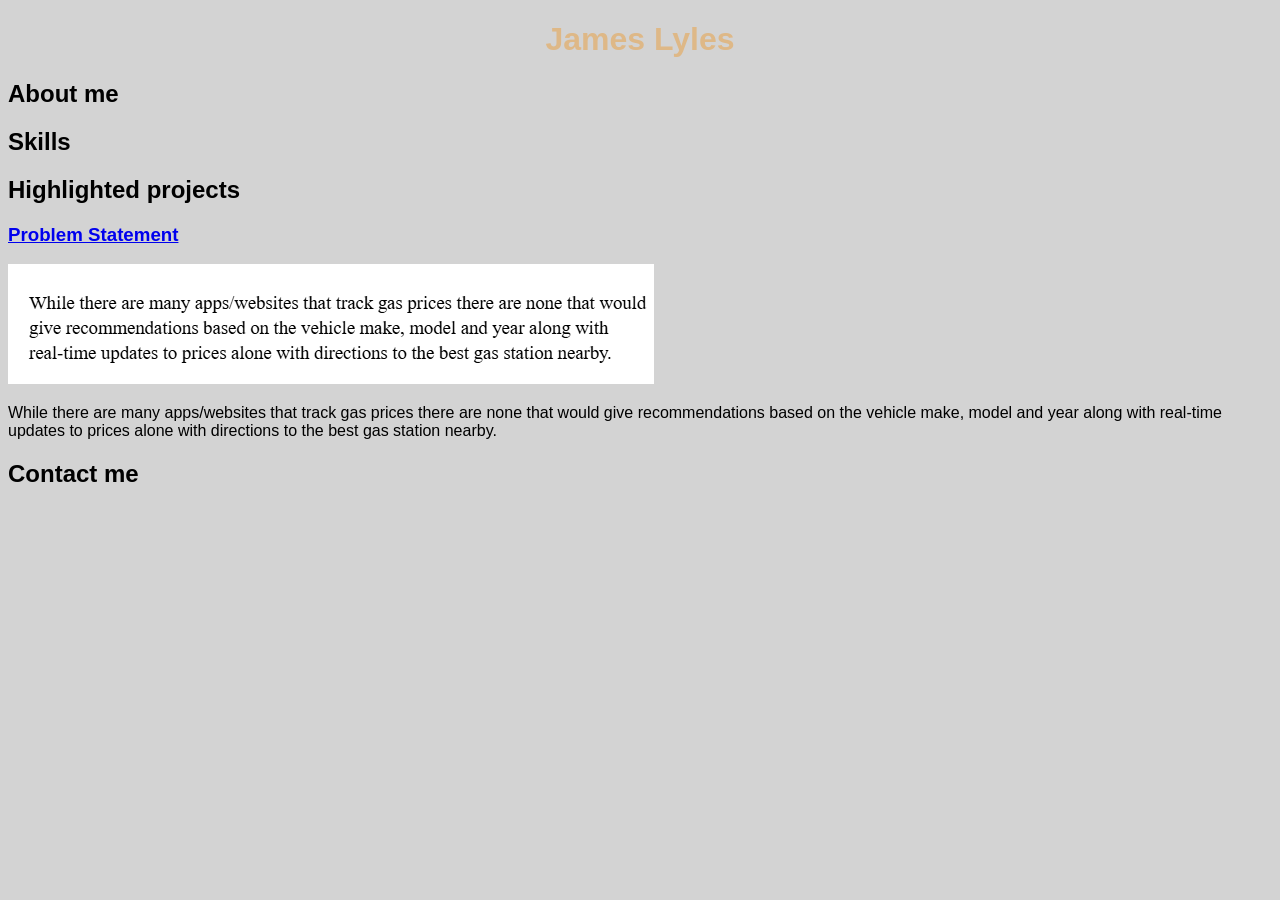
==== index.html @ b4bb2f36 "Add files via upload" ====
<!DOCTYPE html>
<html>
<head>
<title>CSCE 190: James lyles</title>
<link rel="stylesheet" href="styles.css" />
</head>
<body>
    <h1>James Lyles</h1>
    <h2>About me</h2>

    <div class="about"> </div>
    <h2>Skills</h2>

    <div class="skills"></div>
    <h2>Highlighted projects</h2>

    <div class="projects">
        <!-- Problem Statement Assignment -->
<section class="project">
    <a href="files/Problem_Statement.pdf">
        <h3>Problem Statement</h3></a>
    <a href="files/Problem_Statement.pdf">
        <img src="images/Problem-statment.png">
    </a>
    <p>While there are many apps/websites that track gas prices there are none that would give recommendations based on the vehicle make, model and year along with real-time updates to prices alone with directions to the best gas station nearby.</p>
    </section>
    </div>

    <h2>Contact me</h2>

    <div class="contact"></div>
    </body>
</html
---- styles.css ----
body{
    background-color: lightgray;
    font-family: Arial, Helvetica, sans-serif;
}
h1{
    text-align: center;
    color: burlywood;
}
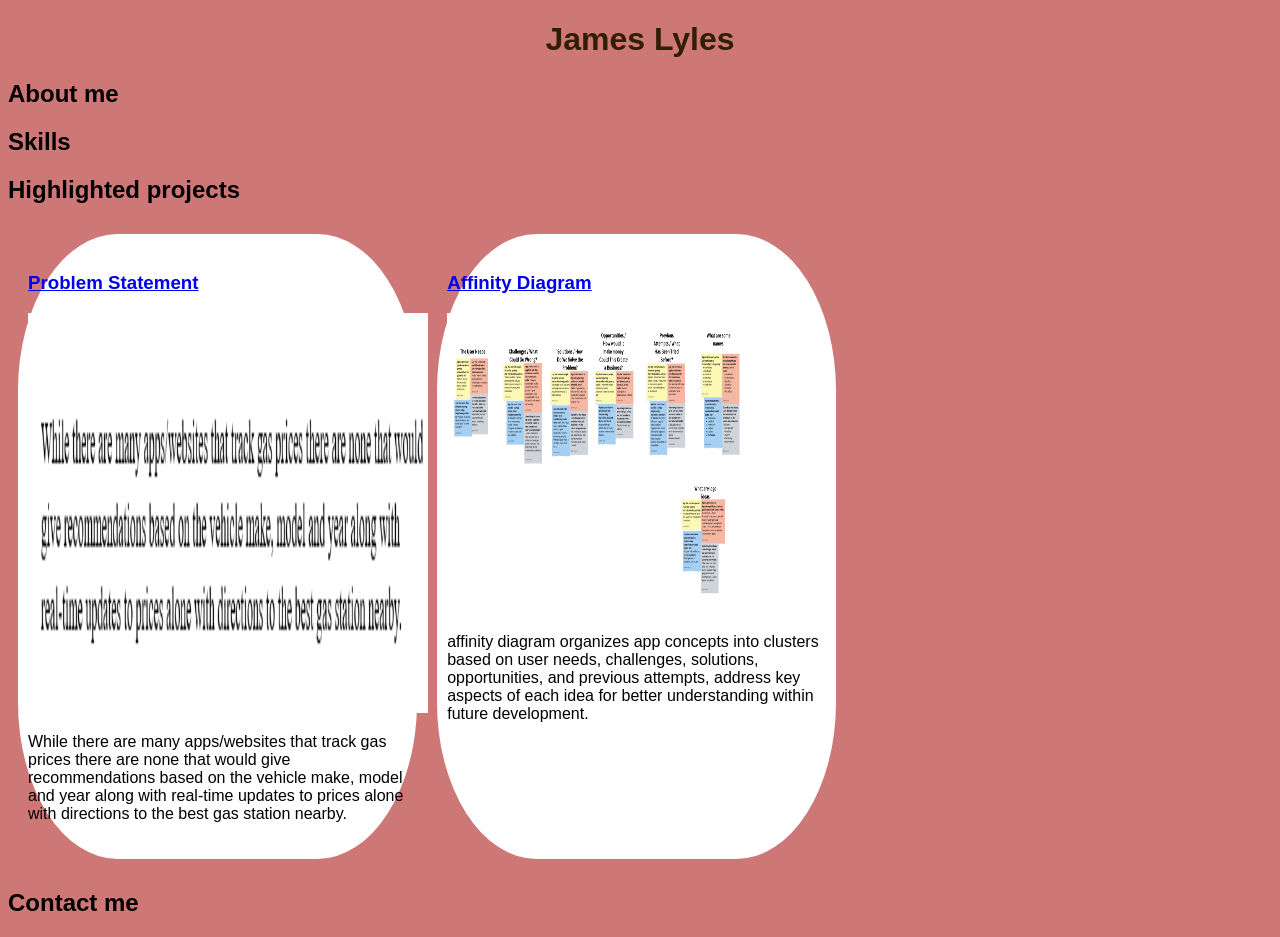
==== commit ace841a0: "Add files via upload" ====
--- a/index.html
+++ b/index.html
@@ -20,9 +20,21 @@
     <a href="files/Problem_Statement.pdf">
         <h3>Problem Statement</h3></a>
     <a href="files/Problem_Statement.pdf">
-        <img src="images/Problem-statment.png">
+        <img src="images/Problem-statment.png" width="400" height="400">
     </a>
     <p>While there are many apps/websites that track gas prices there are none that would give recommendations based on the vehicle make, model and year along with real-time updates to prices alone with directions to the best gas station nearby.</p>
+    </section>
+    <!--Affinity Diagram Assignment -->
+<section class="project">
+    <a href="files/affinity diagram.pdf">
+        <h3>Affinity Diagram</h3>
+    </a>
+    <a href="files/affinity diagram.pdf">
+        <img src="images/affinity diagram.png" width="300" height="300">
+    </a>
+    <p>
+    affinity diagram organizes app concepts into clusters based on user needs, challenges, solutions, opportunities, and previous attempts, address key aspects of each idea for  better understanding within future development.
+    </p>
     </section>
     </div>
 
--- a/styles.css
+++ b/styles.css
@@ -1,8 +1,20 @@
 body{
-    background-color: lightgray;
+    background-color: rgb(206, 119, 119);
     font-family: Arial, Helvetica, sans-serif;
 }
 h1{
     text-align: center;
-    color: burlywood;
+    color: rgb(49, 30, 6);
+}
+
+.projects { display:flex; 
+    flex-wrap:wrap;
+ } 
+.project
+ {
+width: 30%;
+margin: 10px;
+padding: 20px 10px;
+background: white;
+border-radius: 25%;
 }
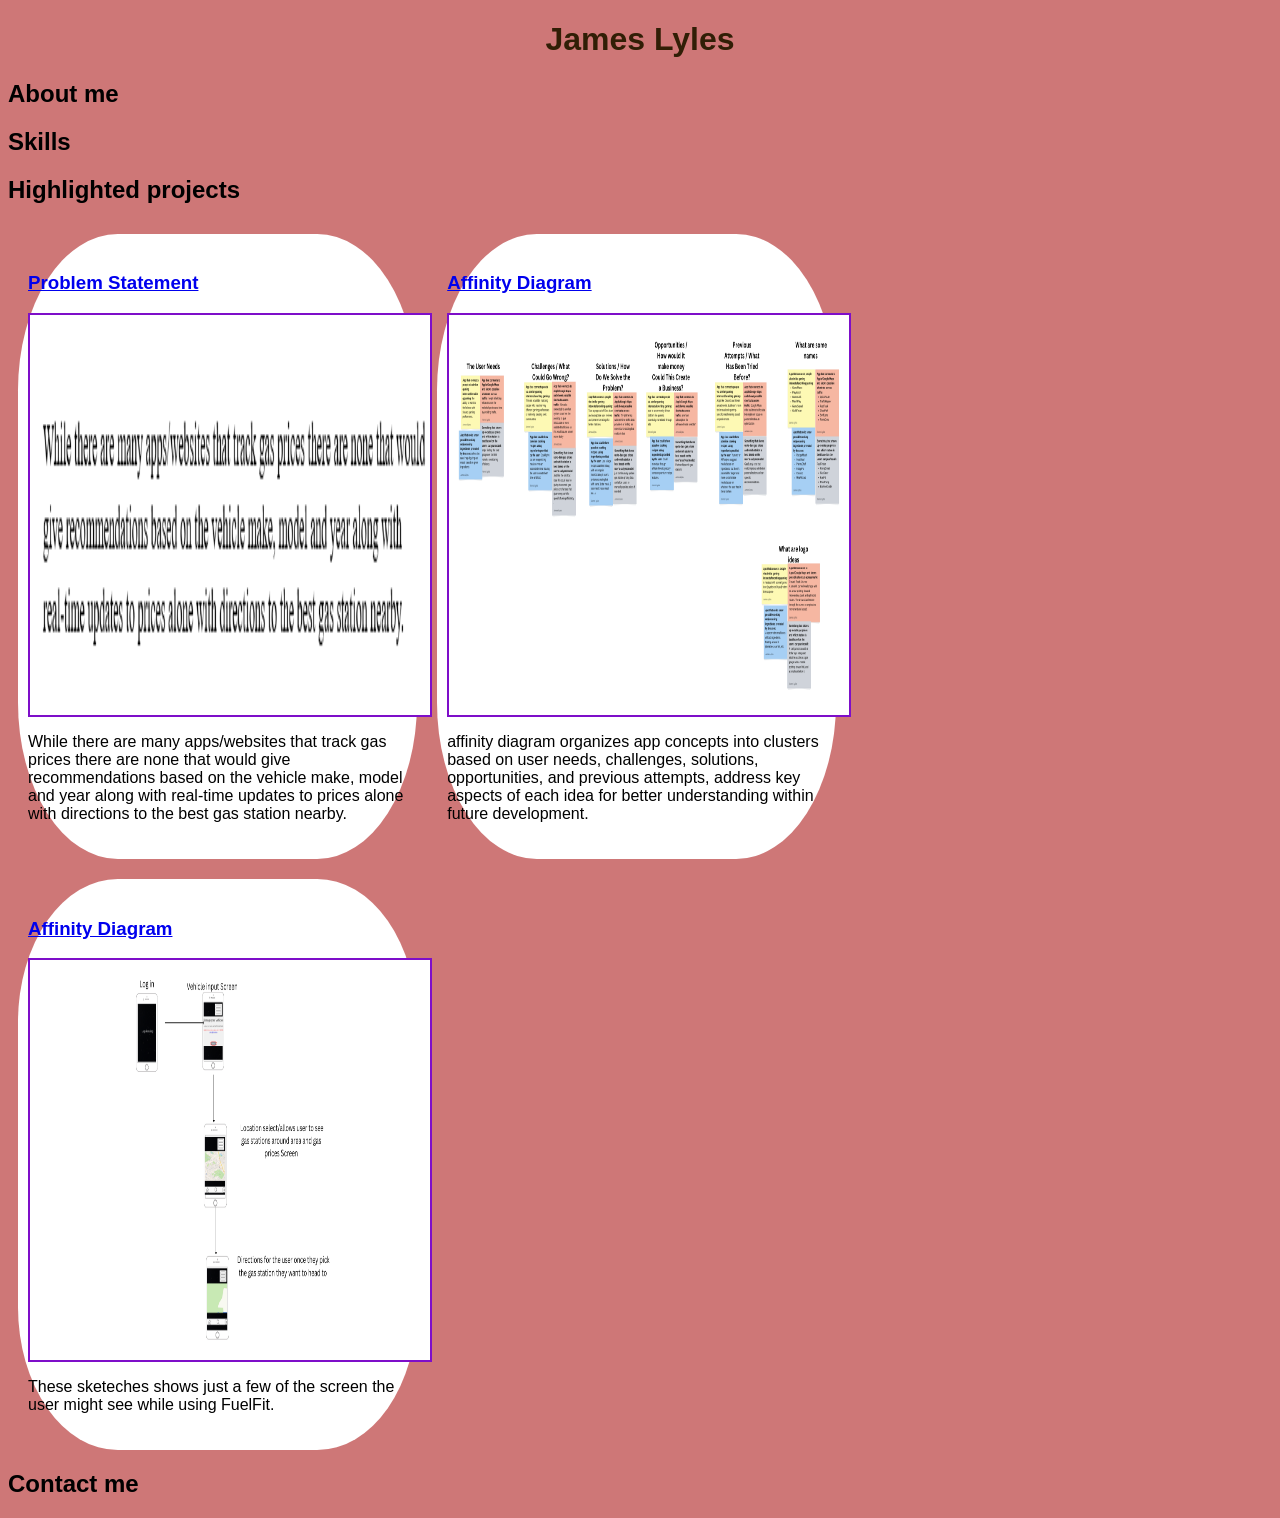
==== commit 997d2dbf: "Add files via upload" ====
--- a/index.html
+++ b/index.html
@@ -20,7 +20,7 @@
     <a href="files/Problem_Statement.pdf">
         <h3>Problem Statement</h3></a>
     <a href="files/Problem_Statement.pdf">
-        <img src="images/Problem-statment.png" width="400" height="400">
+        <img src="images/Problem-statment.png" >
     </a>
     <p>While there are many apps/websites that track gas prices there are none that would give recommendations based on the vehicle make, model and year along with real-time updates to prices alone with directions to the best gas station nearby.</p>
     </section>
@@ -30,7 +30,7 @@
         <h3>Affinity Diagram</h3>
     </a>
     <a href="files/affinity diagram.pdf">
-        <img src="images/affinity diagram.png" width="300" height="300">
+        <img src="images/affinity diagram.png" >
     </a>
     <p>
     affinity diagram organizes app concepts into clusters based on user needs, challenges, solutions, opportunities, and previous attempts, address key aspects of each idea for  better understanding within future development.
@@ -38,6 +38,16 @@
     </section>
     </div>
 
+
+    <!--Sketches Assignment-->
+<section class="project">
+    <a href="files/FuelFit Sketches.pdf">
+        <h3>Affinity Diagram</h3></a>
+    <a href="files/FuelFit Sketches.pdf">
+        <img src="images/main customer view (1).png"></a>
+    <p>
+    These sketeches shows just a few of the screen the user might see while using FuelFit. </p>
+    </section>
     <h2>Contact me</h2>
 
     <div class="contact"></div>
--- a/styles.css
+++ b/styles.css
@@ -17,4 +17,12 @@
 padding: 20px 10px;
 background: white;
 border-radius: 25%;
-}+}
+.project img{
+    width: 400px;
+    height: 400px;
+    margin: 10px;
+    border: 2px solid rgb(126, 14, 201); /* choose a color */
+    display: block;
+    margin: auto;
+    }
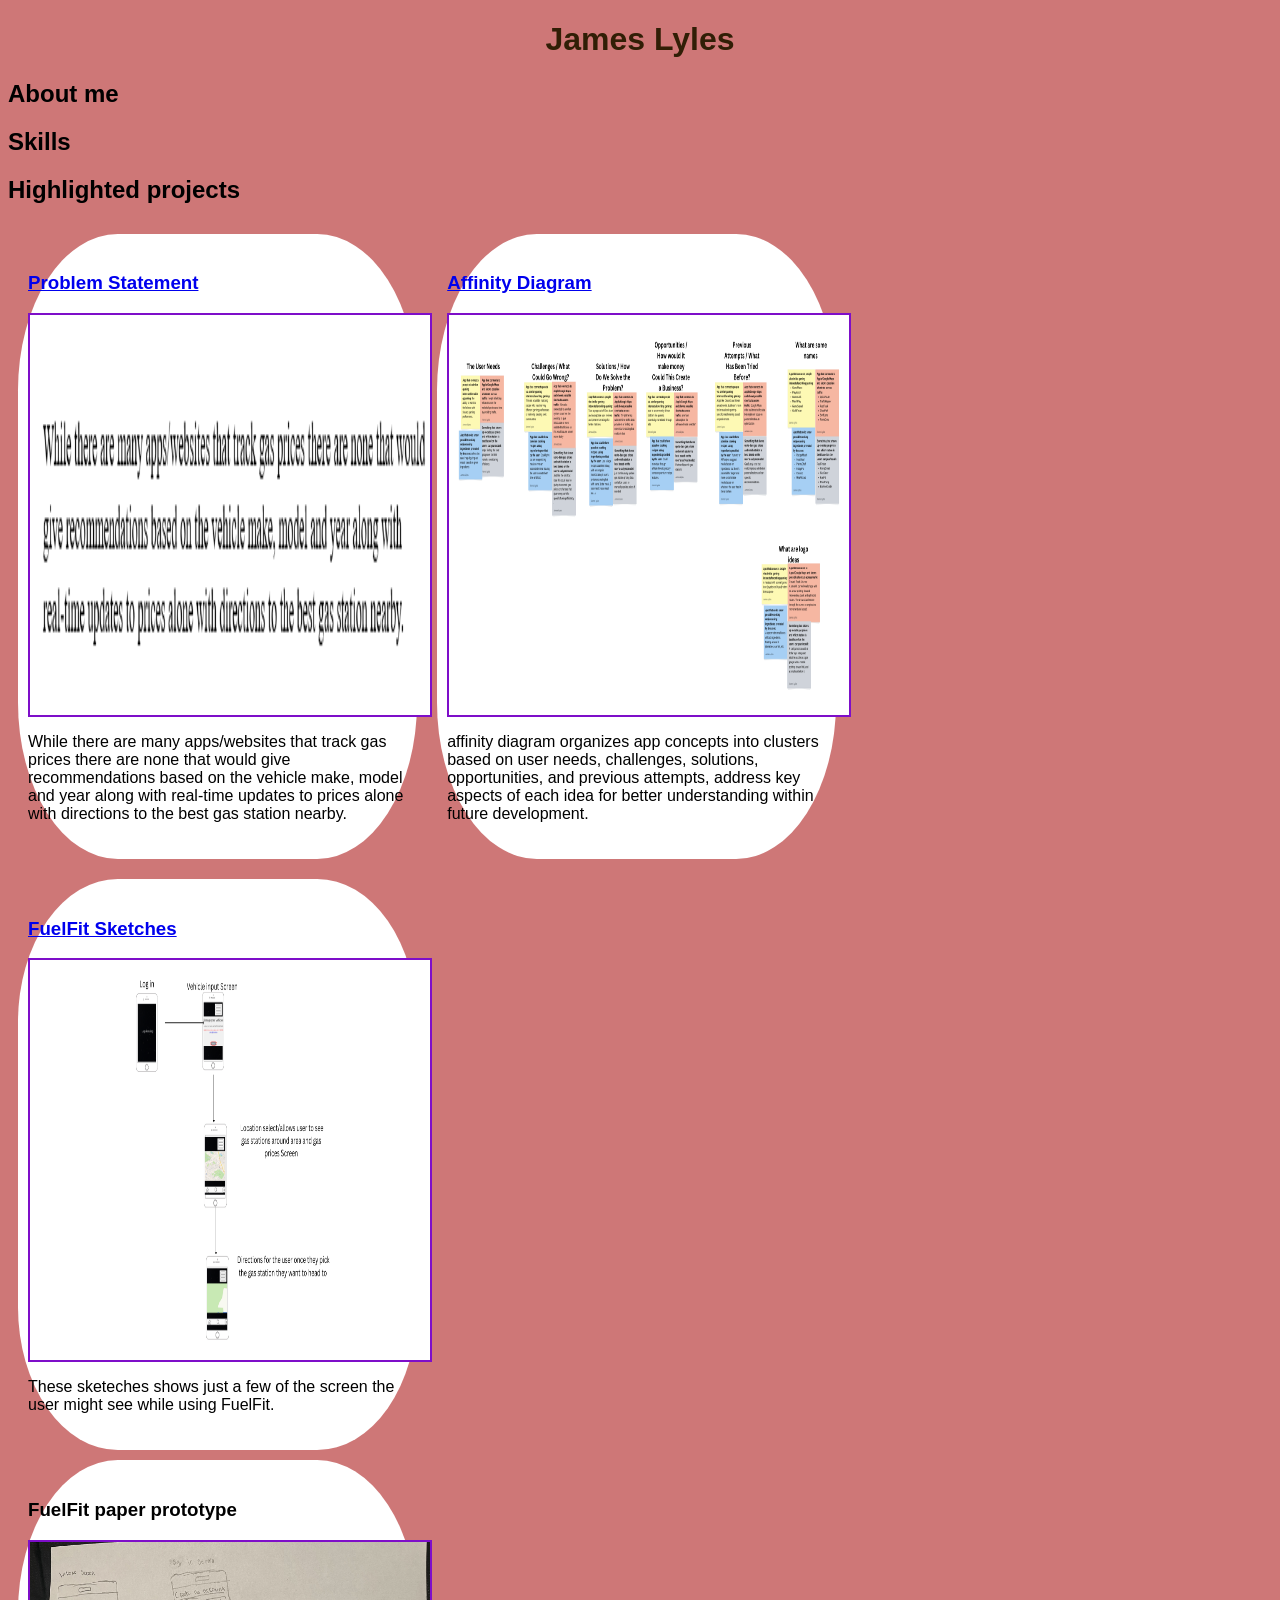
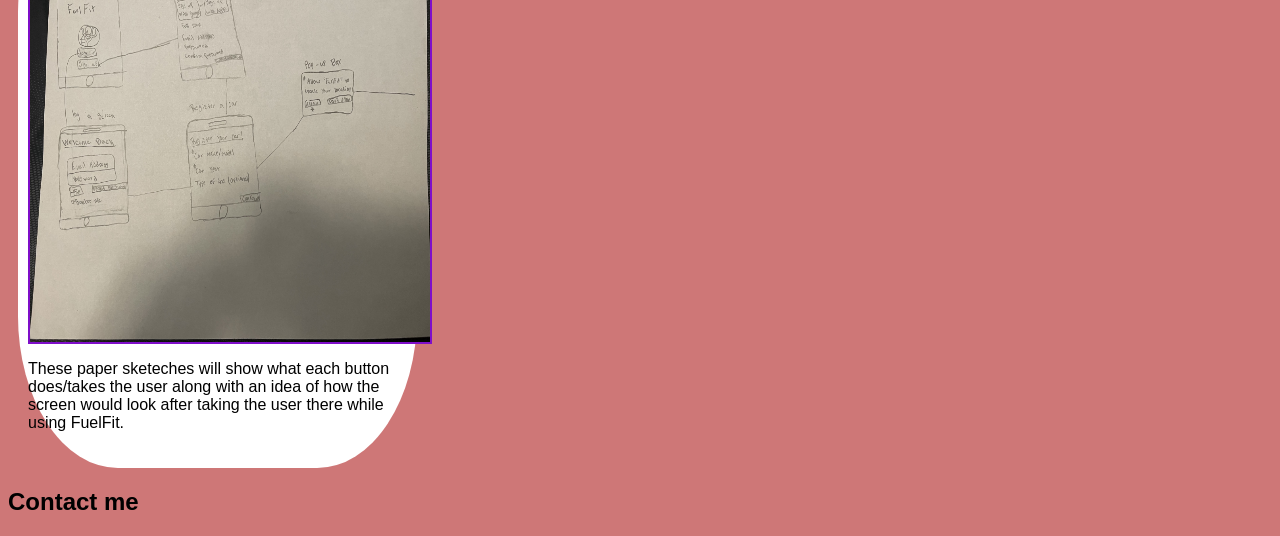
==== commit a64f2260: "Add files via upload" ====
--- a/index.html
+++ b/index.html
@@ -42,11 +42,20 @@
     <!--Sketches Assignment-->
 <section class="project">
     <a href="files/FuelFit Sketches.pdf">
-        <h3>Affinity Diagram</h3></a>
+        <h3>FuelFit Sketches</h3></a>
     <a href="files/FuelFit Sketches.pdf">
         <img src="images/main customer view (1).png"></a>
     <p>
     These sketeches shows just a few of the screen the user might see while using FuelFit. </p>
+    </section>
+    <!--Paper Prototype Assignment-->
+<section class="project">
+    <h3>FuelFit paper prototype</h3></a>
+    <a href="files/FuelFit paper prototype.pdf">
+        <img src="images/FuelFit1.png"></a>
+    <p>
+    These paper sketeches will show what each button does/takes the user along with an idea of how the screen would look after taking the user there while using 
+    FuelFit. </p>
     </section>
     <h2>Contact me</h2>
 
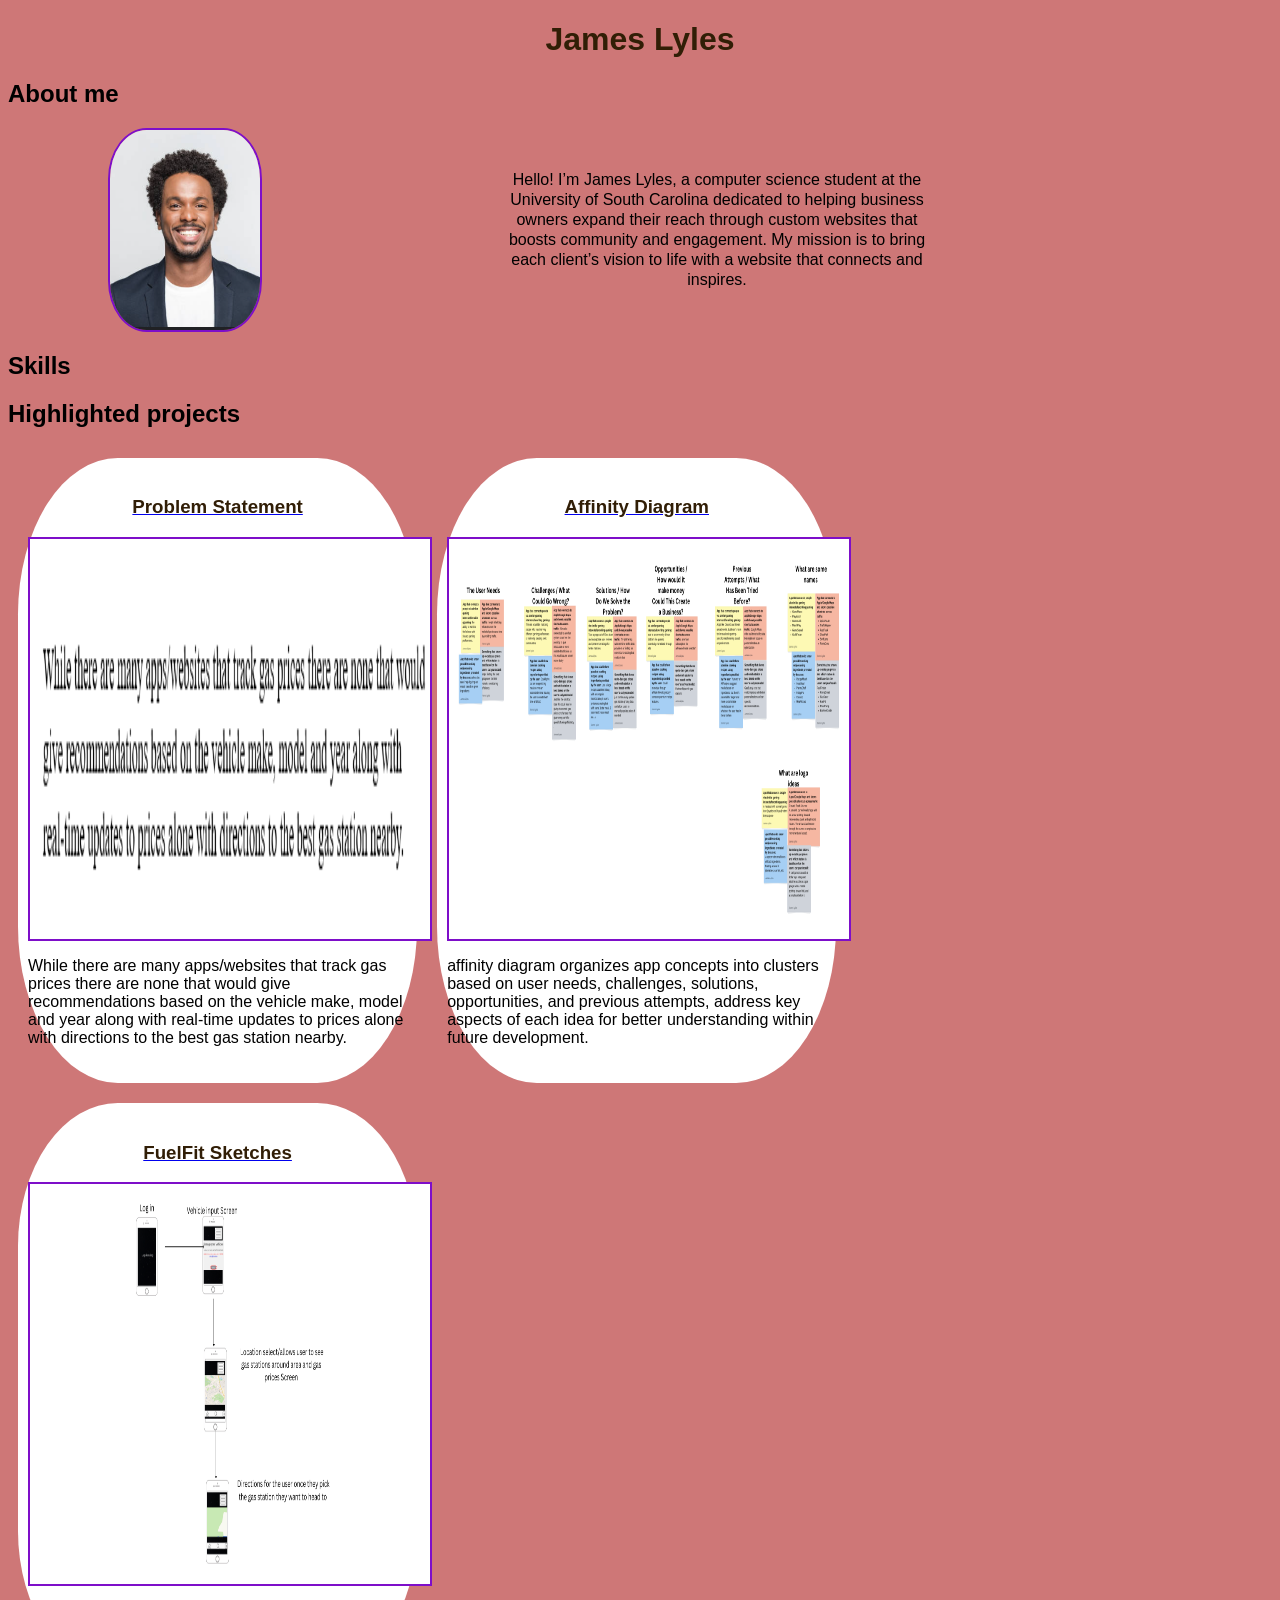
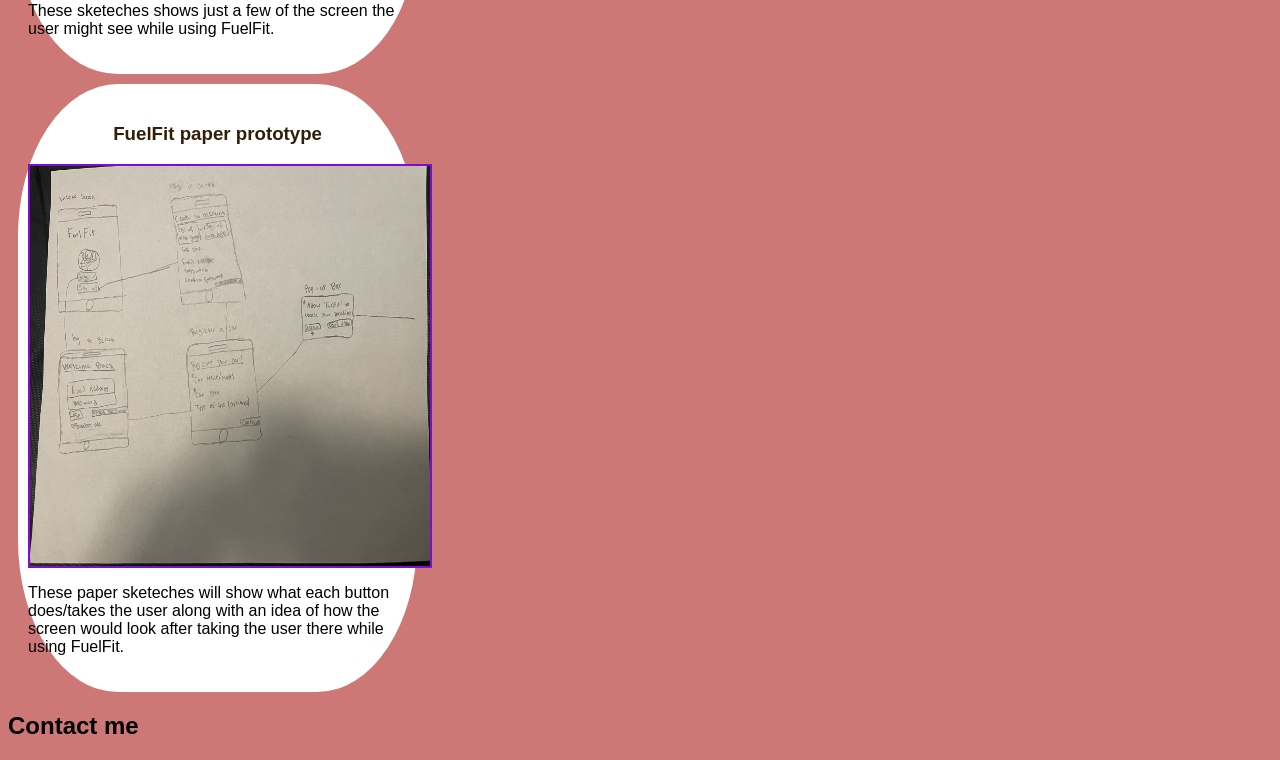
==== commit e3258874: "Add files via upload" ====
--- a/index.html
+++ b/index.html
@@ -6,7 +6,15 @@
 </head>
 <body>
     <h1>James Lyles</h1>
+
     <h2>About me</h2>
+    <div class="about">
+        <img src="images/Placeholder Headshot.png">
+        <p>
+            Hello! I’m James Lyles, a computer science student at the University of South Carolina dedicated to helping business owners expand their reach through custom websites that boosts community and engagement.
+             My mission is to bring each client’s vision to life with a website that connects and inspires.
+        </p>
+        </div>
 
     <div class="about"> </div>
     <h2>Skills</h2>
@@ -24,6 +32,7 @@
     </a>
     <p>While there are many apps/websites that track gas prices there are none that would give recommendations based on the vehicle make, model and year along with real-time updates to prices alone with directions to the best gas station nearby.</p>
     </section>
+
     <!--Affinity Diagram Assignment -->
 <section class="project">
     <a href="files/affinity diagram.pdf">
@@ -36,6 +45,7 @@
     affinity diagram organizes app concepts into clusters based on user needs, challenges, solutions, opportunities, and previous attempts, address key aspects of each idea for  better understanding within future development.
     </p>
     </section>
+
     </div>
 
 
@@ -48,6 +58,7 @@
     <p>
     These sketeches shows just a few of the screen the user might see while using FuelFit. </p>
     </section>
+
     <!--Paper Prototype Assignment-->
 <section class="project">
     <h3>FuelFit paper prototype</h3></a>
@@ -57,6 +68,7 @@
     These paper sketeches will show what each button does/takes the user along with an idea of how the screen would look after taking the user there while using 
     FuelFit. </p>
     </section>
+
     <h2>Contact me</h2>
 
     <div class="contact"></div>
--- a/styles.css
+++ b/styles.css
@@ -21,8 +21,33 @@
 .project img{
     width: 400px;
     height: 400px;
-    margin: 10px;
-    border: 2px solid rgb(126, 14, 201); /* choose a color */
+    margin: 40px;
+    border: 2px solid rgb(126, 14, 201); 
     display: block;
     margin: auto;
-    }+    }
+
+    h3{
+        text-align: center;
+        color: rgb(49, 30, 6);
+    }
+    .about{
+        display:flex;
+        flex-wrap:wrap;
+        margin-right: 100px;
+        margin-left: 100px;
+        justify-content: center;
+    }
+    .about img {
+        width: 150px;
+        height: 200px;
+        border-radius: 25%;
+        border: 2px solid rgb(126, 14, 201);
+        }
+        .about p {
+            width:40%;
+            text-align: center;
+            margin: auto;
+            line-height: 125%;
+            }
+              
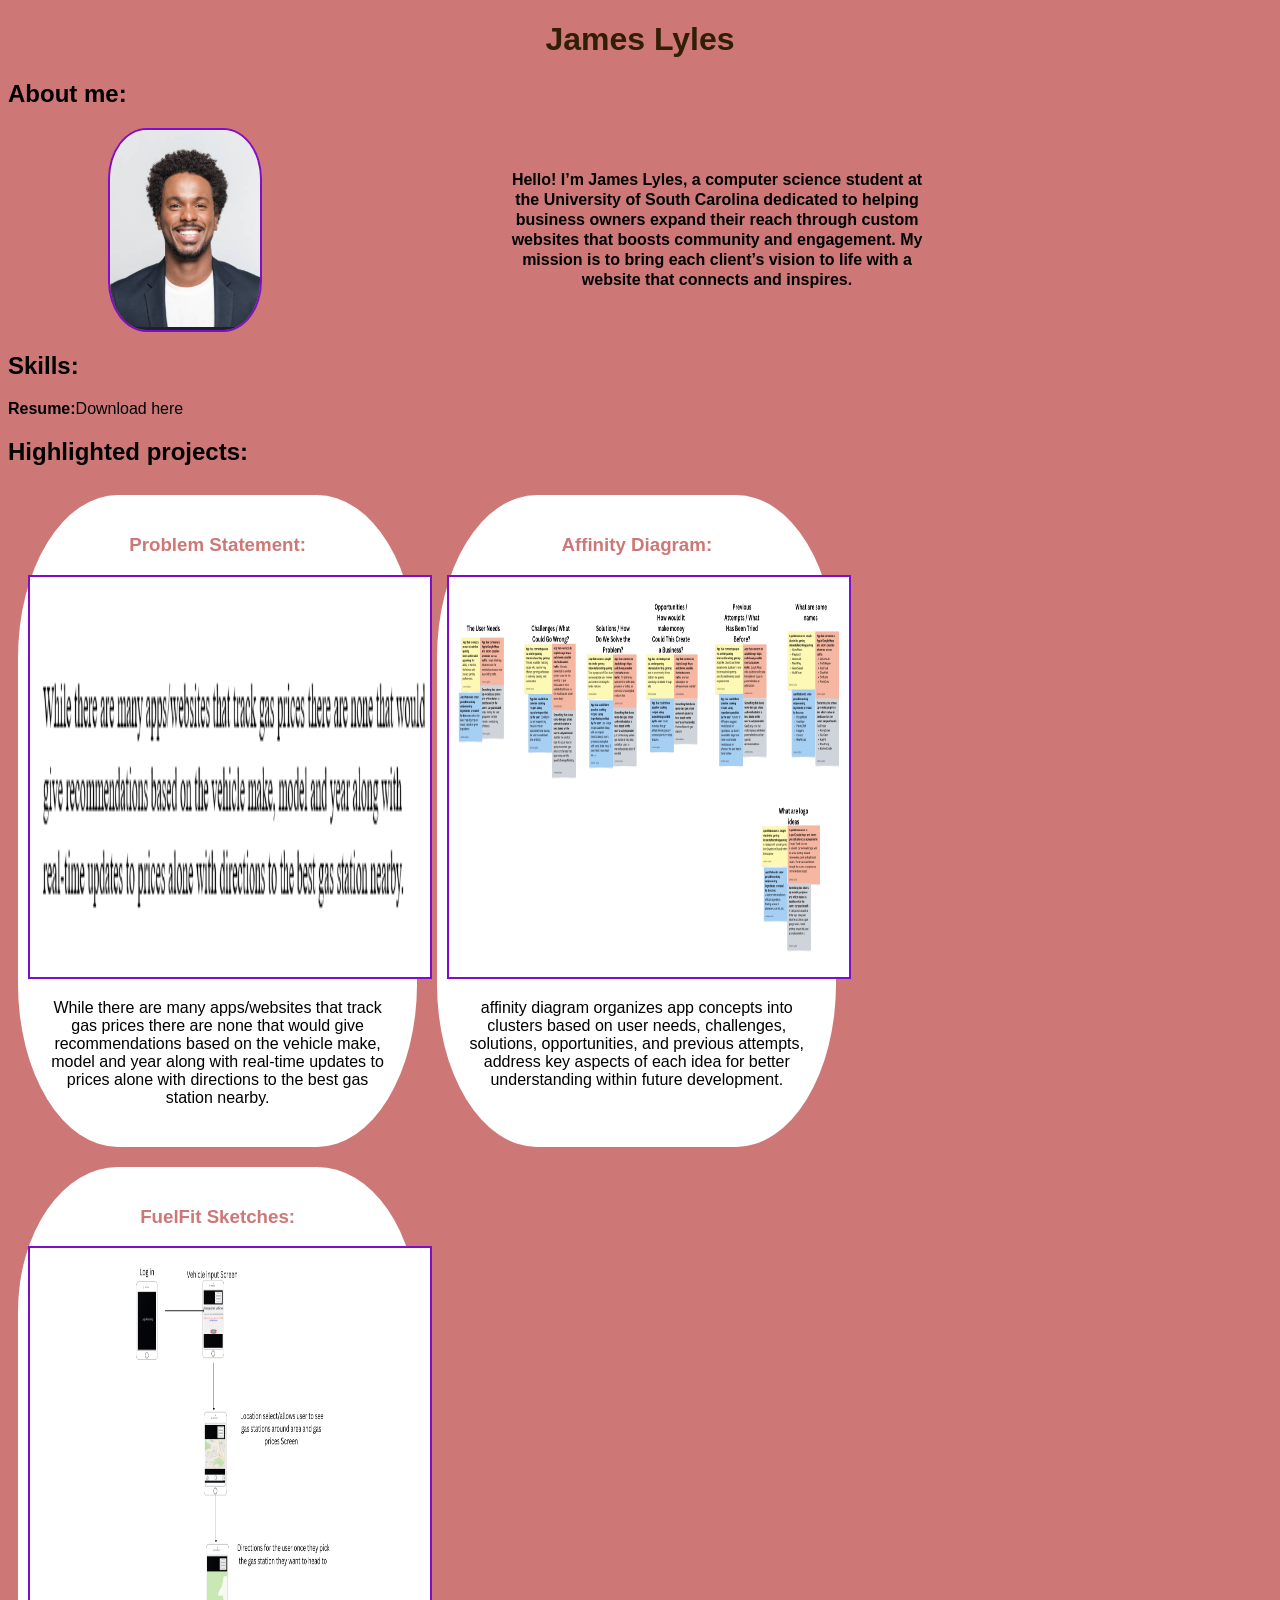
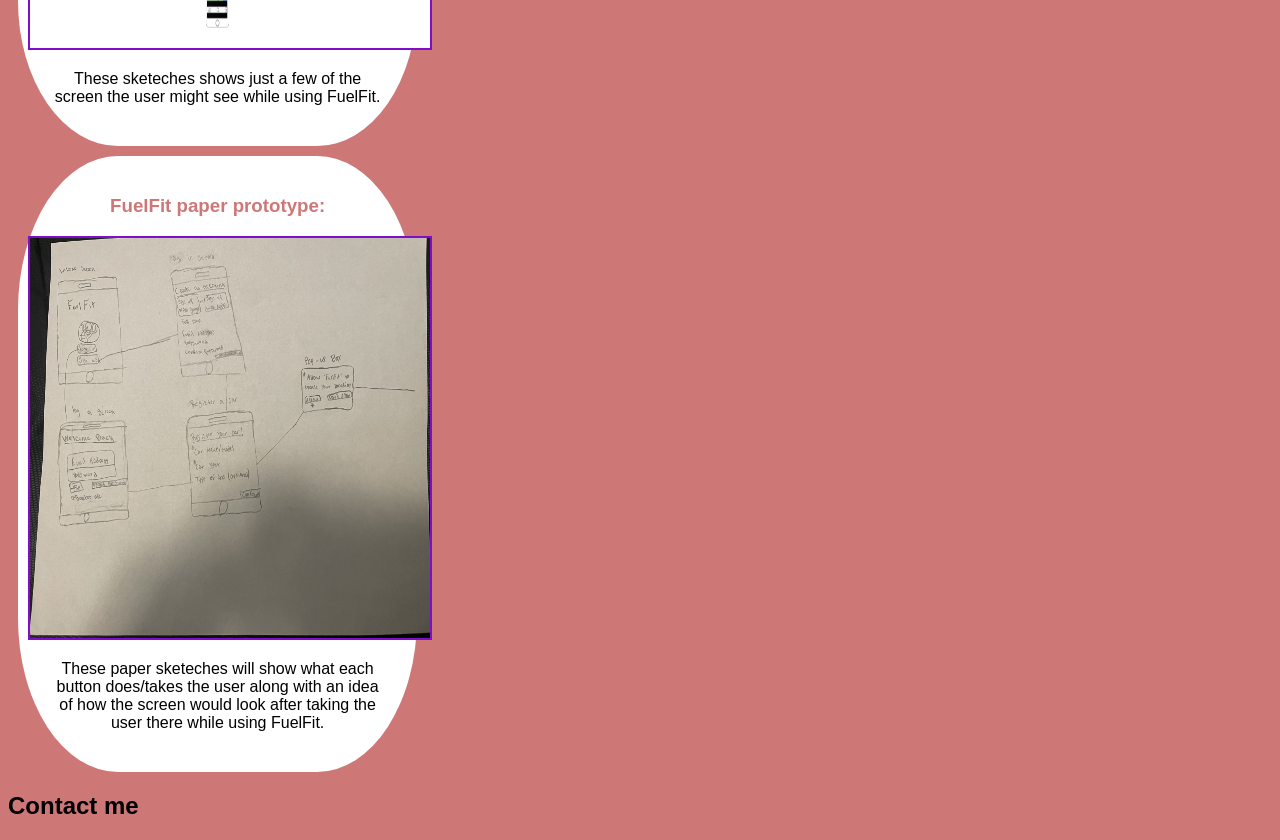
==== commit 3c7f9c04: "Add files via upload" ====
--- a/index.html
+++ b/index.html
@@ -6,27 +6,29 @@
 </head>
 <body>
     <h1>James Lyles</h1>
-
-    <h2>About me</h2>
+    <h2>About me:</h2>
     <div class="about">
         <img src="images/Placeholder Headshot.png">
         <p>
-            Hello! I’m James Lyles, a computer science student at the University of South Carolina dedicated to helping business owners expand their reach through custom websites that boosts community and engagement.
-             My mission is to bring each client’s vision to life with a website that connects and inspires.
+            <b>Hello! I’m James Lyles, a computer science student at the University of South Carolina dedicated to helping business owners expand their reach through custom websites that boosts community and engagement.
+             My mission is to bring each client’s vision to life with a website that connects and inspires.</b>
         </p>
         </div>
 
     <div class="about"> </div>
-    <h2>Skills</h2>
-
-    <div class="skills"></div>
-    <h2>Highlighted projects</h2>
+    <h2>Skills:</h2>
+    <div class="skills">
+        <p><b>Resume:</b><a href="files/Updated_JamesResume.pdf">Download here</a></p>
+    </div>
+<p></p>
+    
+    <h2>Highlighted projects:</h2>
 
     <div class="projects">
         <!-- Problem Statement Assignment -->
 <section class="project">
     <a href="files/Problem_Statement.pdf">
-        <h3>Problem Statement</h3></a>
+        <h3>Problem Statement:</h3></a>
     <a href="files/Problem_Statement.pdf">
         <img src="images/Problem-statment.png" >
     </a>
@@ -36,7 +38,7 @@
     <!--Affinity Diagram Assignment -->
 <section class="project">
     <a href="files/affinity diagram.pdf">
-        <h3>Affinity Diagram</h3>
+        <h3>Affinity Diagram:</h3>
     </a>
     <a href="files/affinity diagram.pdf">
         <img src="images/affinity diagram.png" >
@@ -52,7 +54,7 @@
     <!--Sketches Assignment-->
 <section class="project">
     <a href="files/FuelFit Sketches.pdf">
-        <h3>FuelFit Sketches</h3></a>
+        <h3>FuelFit Sketches:</h3></a>
     <a href="files/FuelFit Sketches.pdf">
         <img src="images/main customer view (1).png"></a>
     <p>
@@ -61,7 +63,7 @@
 
     <!--Paper Prototype Assignment-->
 <section class="project">
-    <h3>FuelFit paper prototype</h3></a>
+    <h3>FuelFit paper prototype:</h3></a>
     <a href="files/FuelFit paper prototype.pdf">
         <img src="images/FuelFit1.png"></a>
     <p>
--- a/styles.css
+++ b/styles.css
@@ -18,6 +18,14 @@
 background: white;
 border-radius: 25%;
 }
+a { 
+    text-decoration: none;
+    color: black;
+    }
+    .project p { 
+    text-align: center;
+    margin: 20px;
+    }
 .project img{
     width: 400px;
     height: 400px;
@@ -29,7 +37,7 @@
 
     h3{
         text-align: center;
-        color: rgb(49, 30, 6);
+        color: rgb(206, 119, 119);
     }
     .about{
         display:flex;
@@ -50,4 +58,4 @@
             margin: auto;
             line-height: 125%;
             }
-              +            
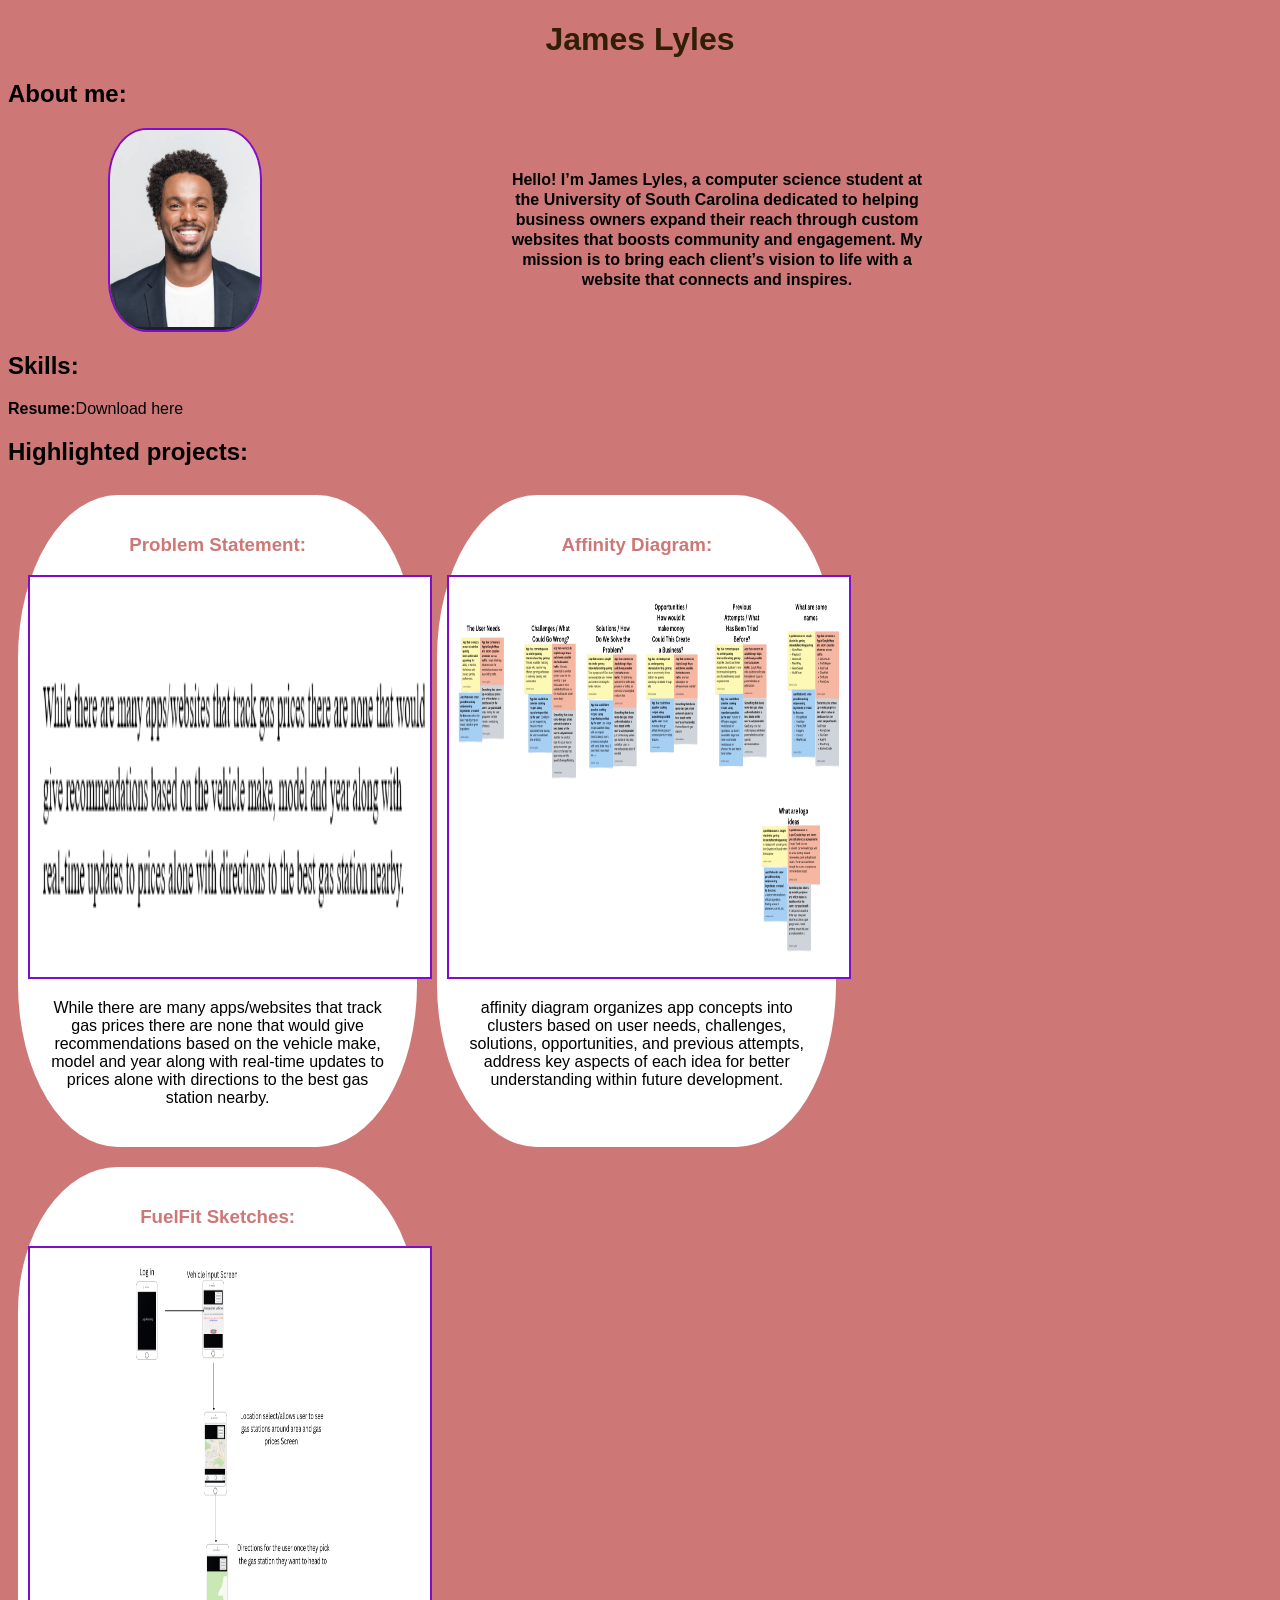
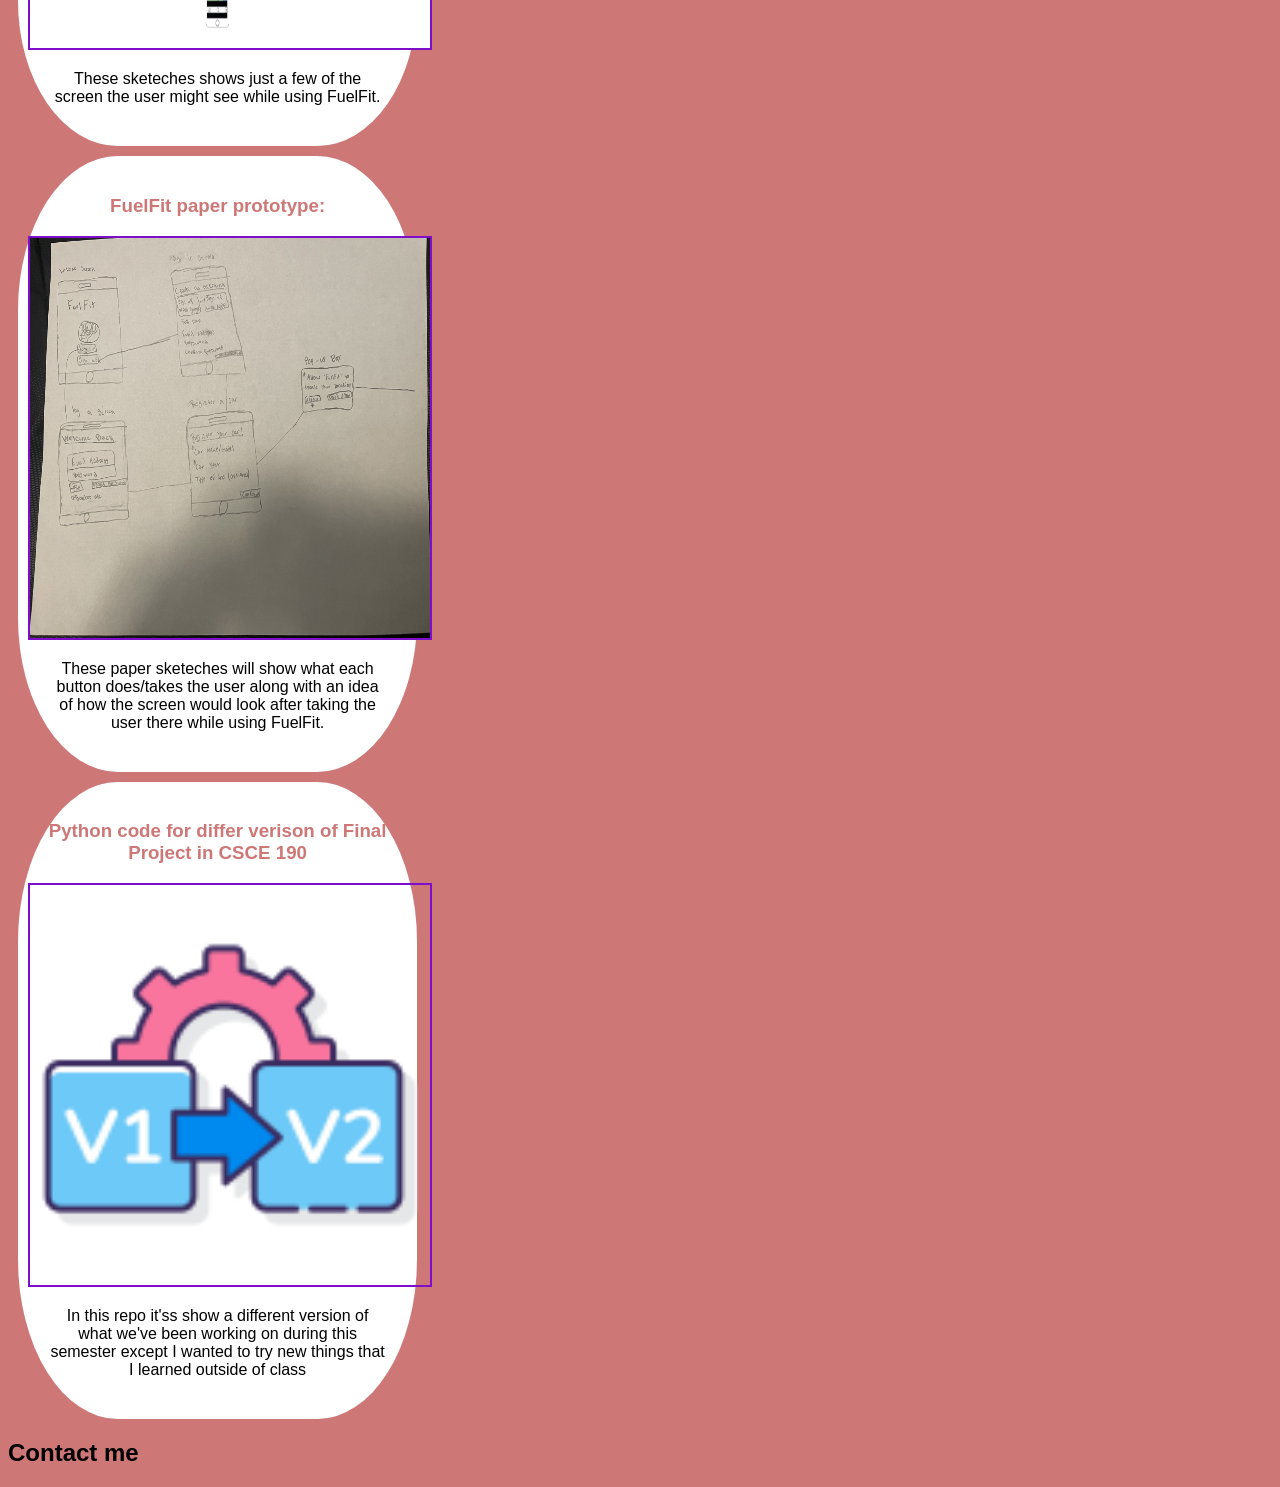
==== commit adf19e90: "Add files via upload" ====
--- a/index.html
+++ b/index.html
@@ -71,6 +71,16 @@
     FuelFit. </p>
     </section>
 
+    <section class="project">
+        <a href="https://github.com/CSCELyles/CSCEJay">
+        <h3>Python code for differ verison of Final Project in CSCE 190</h3>
+        </a>
+        <a href="https://github.com/CSCELyles/CSCEJay">
+        <img src="images/RandomPic.png">
+        </a>
+        <p>In this repo it'ss show a different version of what we've been working on during this semester except I wanted to try new things that I learned outside of class</p>
+        </section>
+
     <h2>Contact me</h2>
 
     <div class="contact"></div>
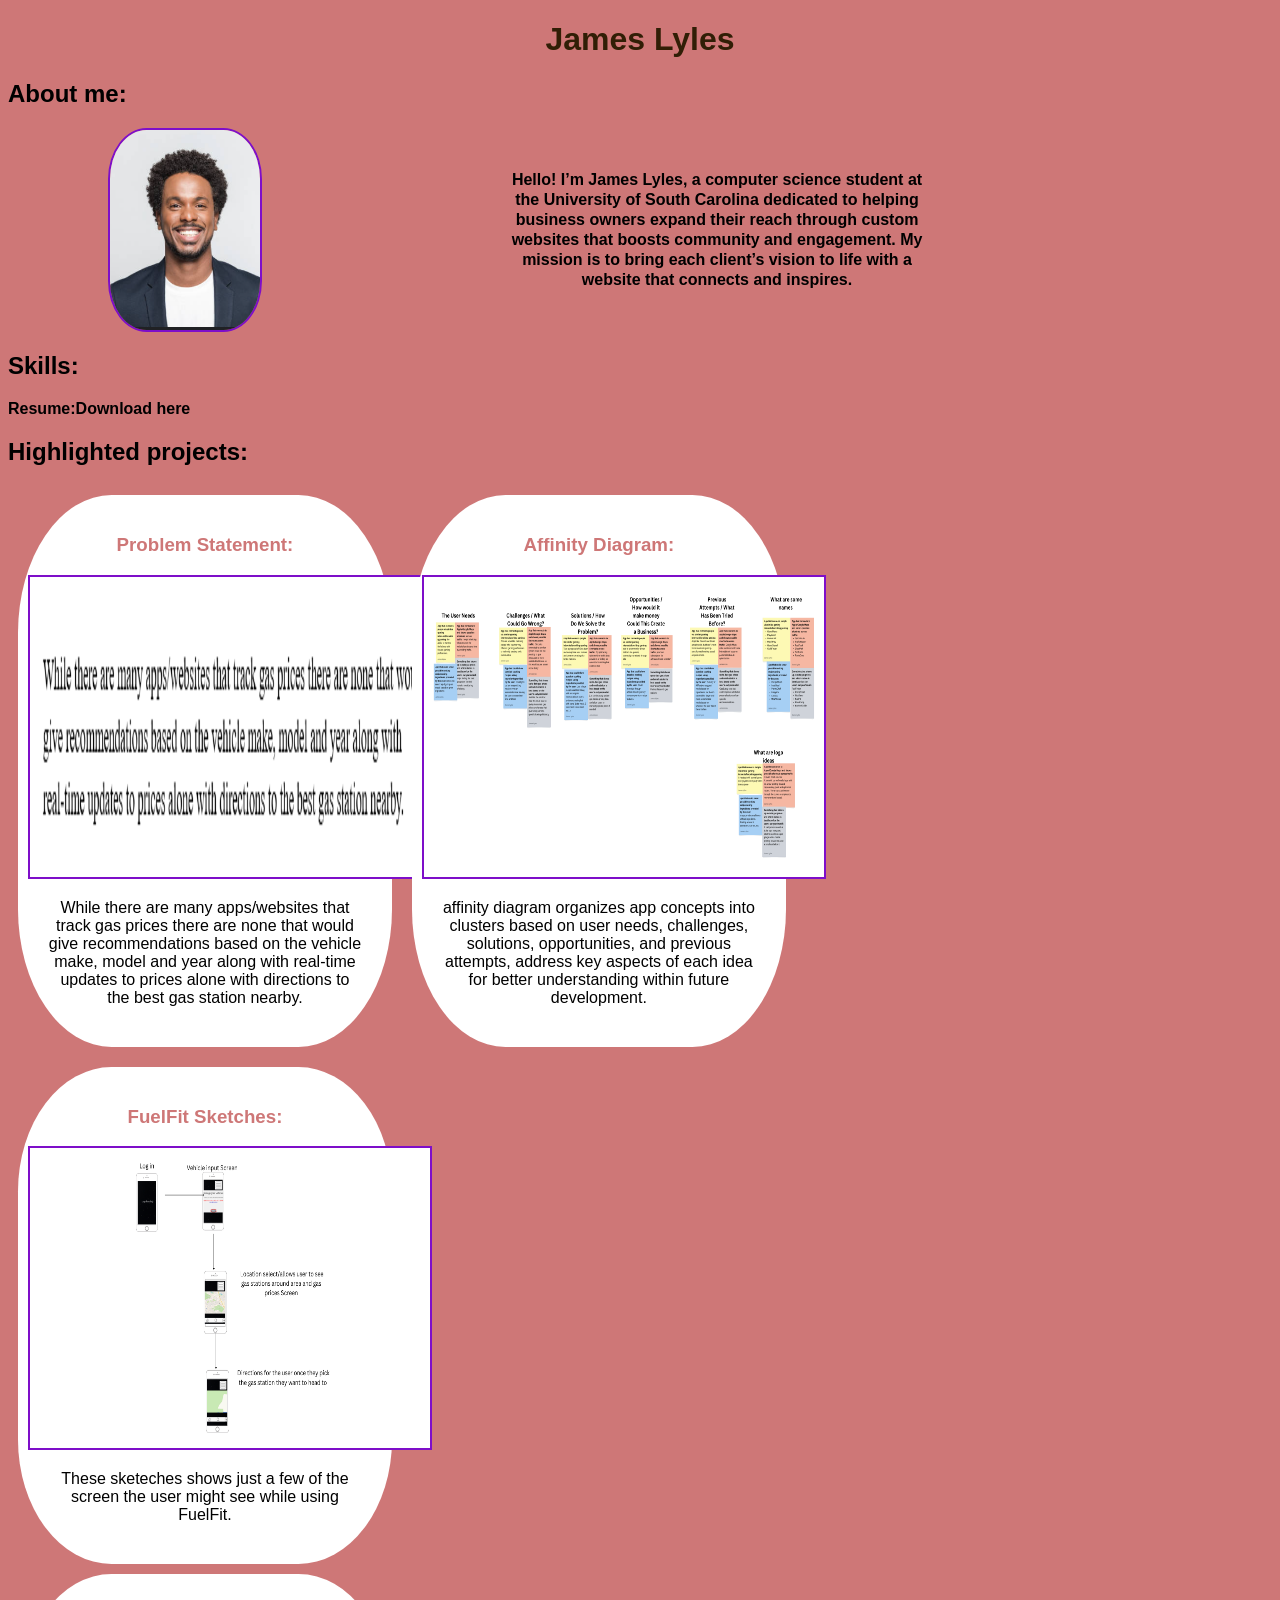
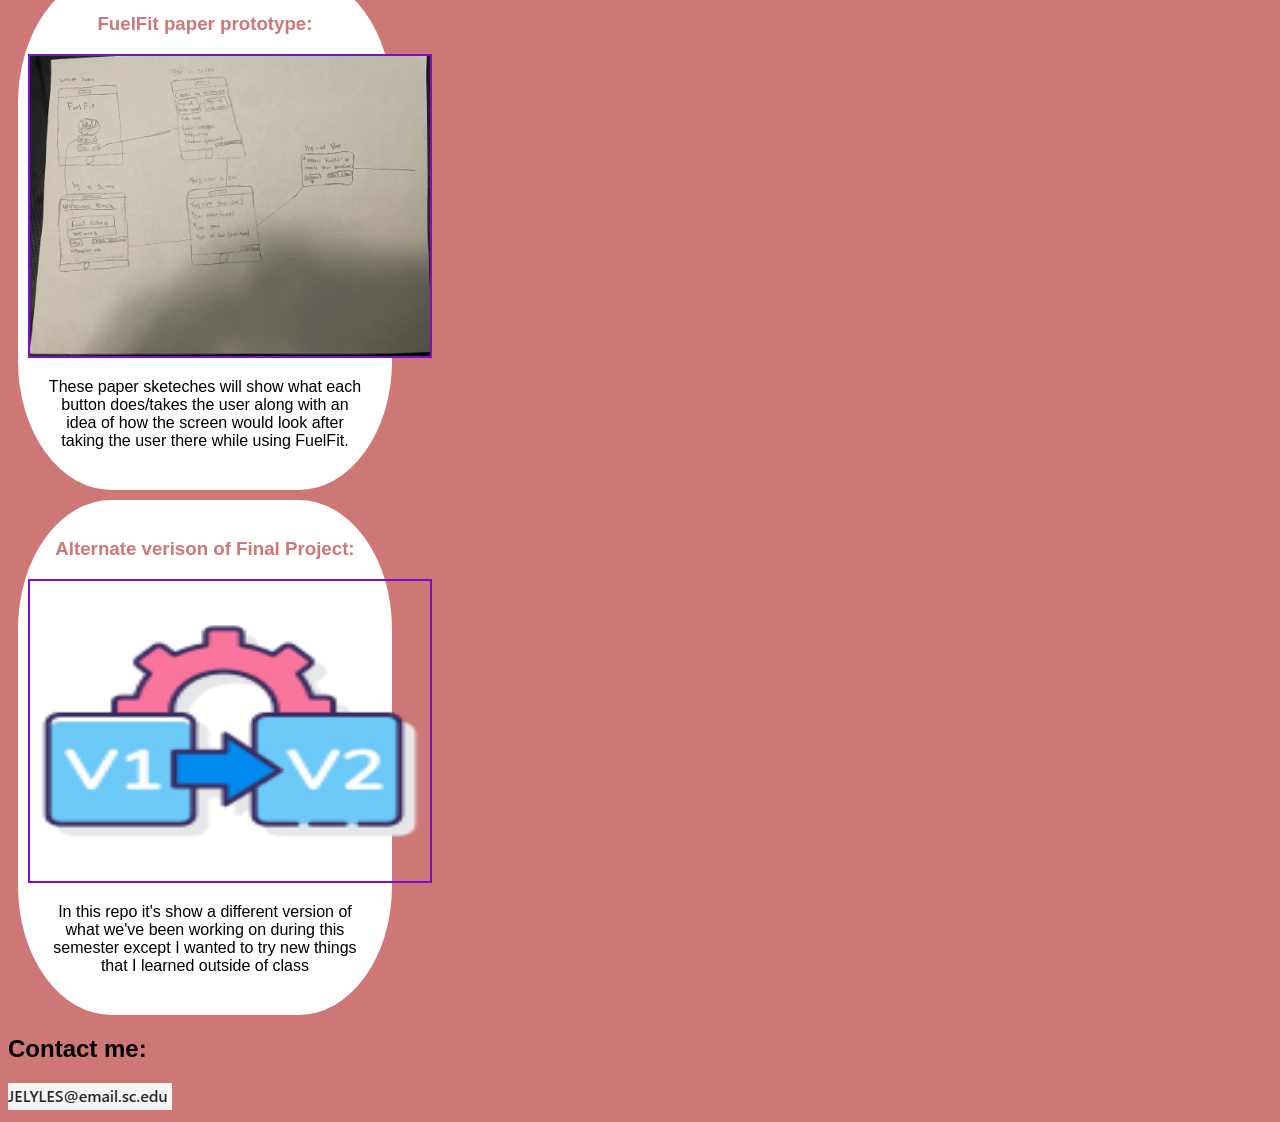
==== commit 1cdebb6a: "Add files via upload" ====
--- a/index.html
+++ b/index.html
@@ -18,7 +18,7 @@
     <div class="about"> </div>
     <h2>Skills:</h2>
     <div class="skills">
-        <p><b>Resume:</b><a href="files/Updated_JamesResume.pdf">Download here</a></p>
+        <p><b>Resume:</b><a href="files/Updated_JamesResume.pdf"><b>Download here</b></a></p>
     </div>
 <p></p>
     
@@ -73,16 +73,17 @@
 
     <section class="project">
         <a href="https://github.com/CSCELyles/CSCEJay">
-        <h3>Python code for differ verison of Final Project in CSCE 190</h3>
+        <h3>Alternate verison of Final Project:</h3>
         </a>
         <a href="https://github.com/CSCELyles/CSCEJay">
         <img src="images/RandomPic.png">
         </a>
-        <p>In this repo it'ss show a different version of what we've been working on during this semester except I wanted to try new things that I learned outside of class</p>
+        <p>In this repo it's show a different version of what we've been working on during this semester except I wanted to try new things that I learned outside of class</p>
         </section>
 
-    <h2>Contact me</h2>
+    <h2>Contact me:</h2>
 
     <div class="contact"></div>
+    <img src="images/ContactMe.png">
     </body>
 </html
--- a/styles.css
+++ b/styles.css
@@ -12,7 +12,7 @@
  } 
 .project
  {
-width: 30%;
+width: 28%;
 margin: 10px;
 padding: 20px 10px;
 background: white;
@@ -28,11 +28,11 @@
     }
 .project img{
     width: 400px;
-    height: 400px;
+    height: 300px;
     margin: 40px;
     border: 2px solid rgb(126, 14, 201); 
     display: block;
-    margin: auto;
+    margin:  auto;
     }
 
     h3{
@@ -58,4 +58,8 @@
             margin: auto;
             line-height: 125%;
             }
+            h2{
+                text-align: left;
+                color: black;
+            }
             
